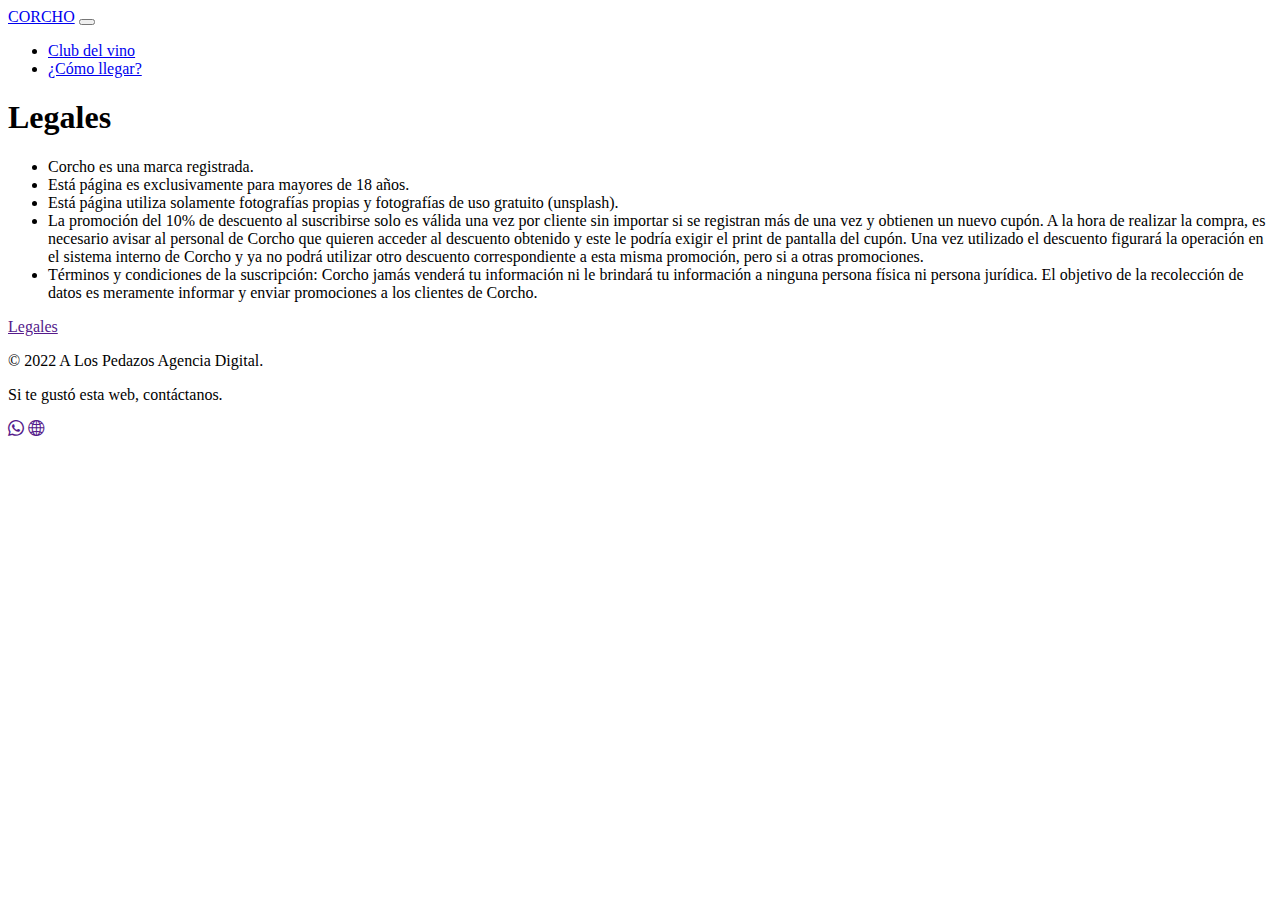
==== secciones/club-del-vino.html @ 09d90073 "primer commit" ====
<!DOCTYPE html>
<html lang="en">
<head>
    <meta charset="UTF-8">
    <meta http-equiv="X-UA-Compatible" content="IE=edge">
    <meta name="viewport" content="width=device-width, initial-scale=1.0">
    <link href="https://cdn.jsdelivr.net/npm/bootstrap@5.2.1/dist/css/bootstrap.min.css" rel="stylesheet" integrity="sha384-iYQeCzEYFbKjA/T2uDLTpkwGzCiq6soy8tYaI1GyVh/UjpbCx/TYkiZhlZB6+fzT" crossorigin="anonymous">
    <link rel="preconnect" href="https://fonts.googleapis.com">
    <link rel="preconnect" href="https://fonts.gstatic.com" crossorigin>
    <link rel="stylesheet" href="https://cdn.jsdelivr.net/npm/bootstrap-icons@1.9.1/font/bootstrap-icons.css">
    <link href="https://fonts.googleapis.com/css2?family=Karla:ital,wght@0,200;0,300;0,400;0,500;0,600;0,700;0,800;1,200;1,300;1,400;1,500;1,600;1,700;1,800&display=swap" rel="stylesheet">
    <link rel="stylesheet" href="styles.css">
    <link rel="stylesheet" href="club-del-vino-styles.css">
    <link rel="icon" type="image/x-icon" href="/images/favicom-01.png">
    <title>Corcho, tienda de bebidas</title>
</head>
<body>
    
    <!-- MENÚ (bootstrap)-->

    <nav class="navbar navbar-expand-lg bg-light gm-font-type">
        <div class="container-fluid">
          <a class="navbar-brand" href="index.html">CORCHO</a>
          <button class="navbar-toggler" type="button" data-bs-toggle="collapse" data-bs-target="#navbarNav" aria-controls="navbarNav" aria-expanded="false" aria-label="Toggle navigation">
            <span class="navbar-toggler-icon"></span>
          </button>
          <div class="collapse navbar-collapse" id="navbarNav">
            <ul class="navbar-nav">
              <li class="nav-item">
                <a class="nav-link" href="club-del-vino.html">Club del vino</a>
              </li>
              <li class="nav-item">
                <a class="nav-link" href="index.html#ancla-mapa">¿Cómo llegar?</a>
              </li>
            </ul>
          </div>
        </div>
    </nav>

    <!-- FIN MENÚ-->

    <MAIN>

        <!-- JUMBOTRON CON MARCA-->
        
        <div class="jumbotron-club">

            <div class="fondo-jumbotron-club"> </div>

            <h1 class="titulo-club">Legales</h1>

        </div>

        <!-- TEXTO-->


        <ul class="lista-legales">

            <li class="elemento-lista" type="disc">Corcho es una marca registrada.</li>

            <li class="elemento-lista" type="disc">Está página es exclusivamente para mayores de 18 años.</li>
            
            <li class="elemento-lista" type="disc">Está página utiliza solamente fotografías propias y fotografías de uso gratuito (unsplash).</li>

            <li class="elemento-lista" type="disc"><span class="bold">La promoción del 10% de descuento al suscribirse</span> solo es válida una vez por cliente sin importar si se registran más de una vez y obtienen un nuevo cupón. A la hora de realizar la compra, es necesario avisar al personal de Corcho que quieren acceder al descuento obtenido y este le podría exigir el print de pantalla del cupón. Una vez utilizado el descuento figurará la operación en el sistema interno de Corcho y ya no podrá utilizar otro descuento correspondiente a esta misma promoción, pero si a otras promociones.</li>

            <li class="elemento-lista" type="disc"><span class="bold">Términos y condiciones de la suscripción:</span> Corcho jamás venderá tu información ni le brindará tu información a ninguna persona física ni persona jurídica. El objetivo de la recolección de datos es meramente informar y enviar promociones a los clientes de Corcho.</li>
 
        </ul>

    </MAIN>

    <footer>

      <div class="linea-divisoria-footer"></div>

      <div class="footer-container">

        <a class="legales" href="">Legales</a>


        <p class="copyright">© 2022 A Los Pedazos Agencia Digital.</p>
        <p class="contactanos">Si te gustó esta web, contáctanos.</p>

        <div class="redes-sociales">
          <a href=""><i class="bi bi-whatsapp"></i></a>
          <a href=""><i class="bi bi-globe2"></i></a>
        </div>

      </div>
    </footer>
    
</body>
</html>
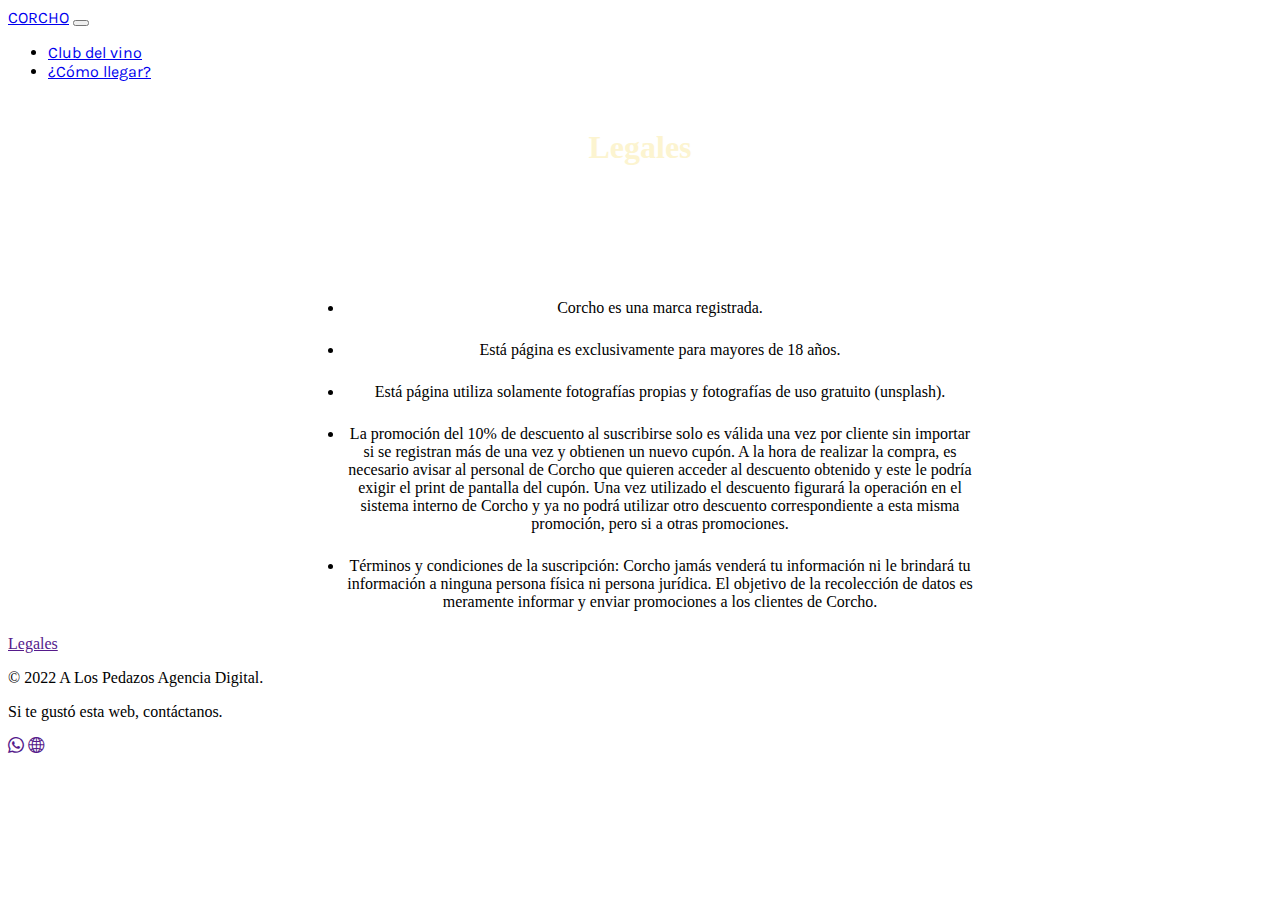
==== commit 9fb103aa: "primer commit" ====
--- a/secciones/club-del-vino.html
+++ b/secciones/club-del-vino.html
@@ -10,7 +10,7 @@
     <link rel="stylesheet" href="https://cdn.jsdelivr.net/npm/bootstrap-icons@1.9.1/font/bootstrap-icons.css">
     <link href="https://fonts.googleapis.com/css2?family=Karla:ital,wght@0,200;0,300;0,400;0,500;0,600;0,700;0,800;1,200;1,300;1,400;1,500;1,600;1,700;1,800&display=swap" rel="stylesheet">
     <link rel="stylesheet" href="styles.css">
-    <link rel="stylesheet" href="club-del-vino-styles.css">
+    <link rel="stylesheet" href="../css/club-del-vino-styles.css">
     <link rel="icon" type="image/x-icon" href="/images/favicom-01.png">
     <title>Corcho, tienda de bebidas</title>
 </head>
--- a/css/club-del-vino-styles.css
+++ b/css/club-del-vino-styles.css
@@ -0,0 +1,62 @@
+/*Establecer tipografía para modificar los componentes de bootstrap. A los componentes propios, le aplicamos directamente la tipografía a la clase para que después sea más fácil modificarlos*/
+
+.gm-font-type{
+    font-family: 'Karla', sans-serif; /*Colocar la tipografía que queremos*/
+}
+
+
+.color-tipografia{
+    color: var(--gris-2);
+}
+
+/*Establecer colores*/
+
+:root{ /*Establecemos paleta de colores*/
+    --primary-color: #fcf4d0;
+    --primary-color-hard: #f5e392;
+    --secondary-color: #e0d494;
+    --secondary-color-hard: #beb05d;
+    --blanco-1: #ffff;
+    --blanco-2: #f8f5f5;
+    --gris-1: #e6e3e3;
+    --gris-2: #3f3f3f;
+}
+
+/*JUMBOTRON*/
+
+.jumbotron-club{
+    width: 100%;
+    display: grid;
+}
+.fondo-jumbotron-club{
+    width: 100%;
+    height: 8rem;
+    margin: auto;
+    background-image: url(images/lucas-santos-wU2PEf1UVvM-unsplash-01.jpg);
+    background-size: cover;
+    filter: brightness(60%);
+    position: absolute; /*El position absolute permite que otros elementos ocupen el mismo espacio*/
+    z-index: -1; /*Con z-index "-1" lo mandamos para atrás*/
+}
+
+.titulo-club{
+    color: var(--primary-color);
+    grid-column: 1/12;
+    justify-self: center;
+    align-self: center;
+    margin-top: 2rem;
+    font-weight: 900;
+}
+
+/*LISTADO LEGAL (adaptar el margin bottom de lista-legales, según corresponda para que el FOOTER quede al final de todo*/
+
+.lista-legales{
+    width: 50%;
+    margin: auto;
+    margin-top: 7rem;
+    text-align: center;
+}
+
+.elemento-lista{
+    margin-bottom: 1.5rem;
+}
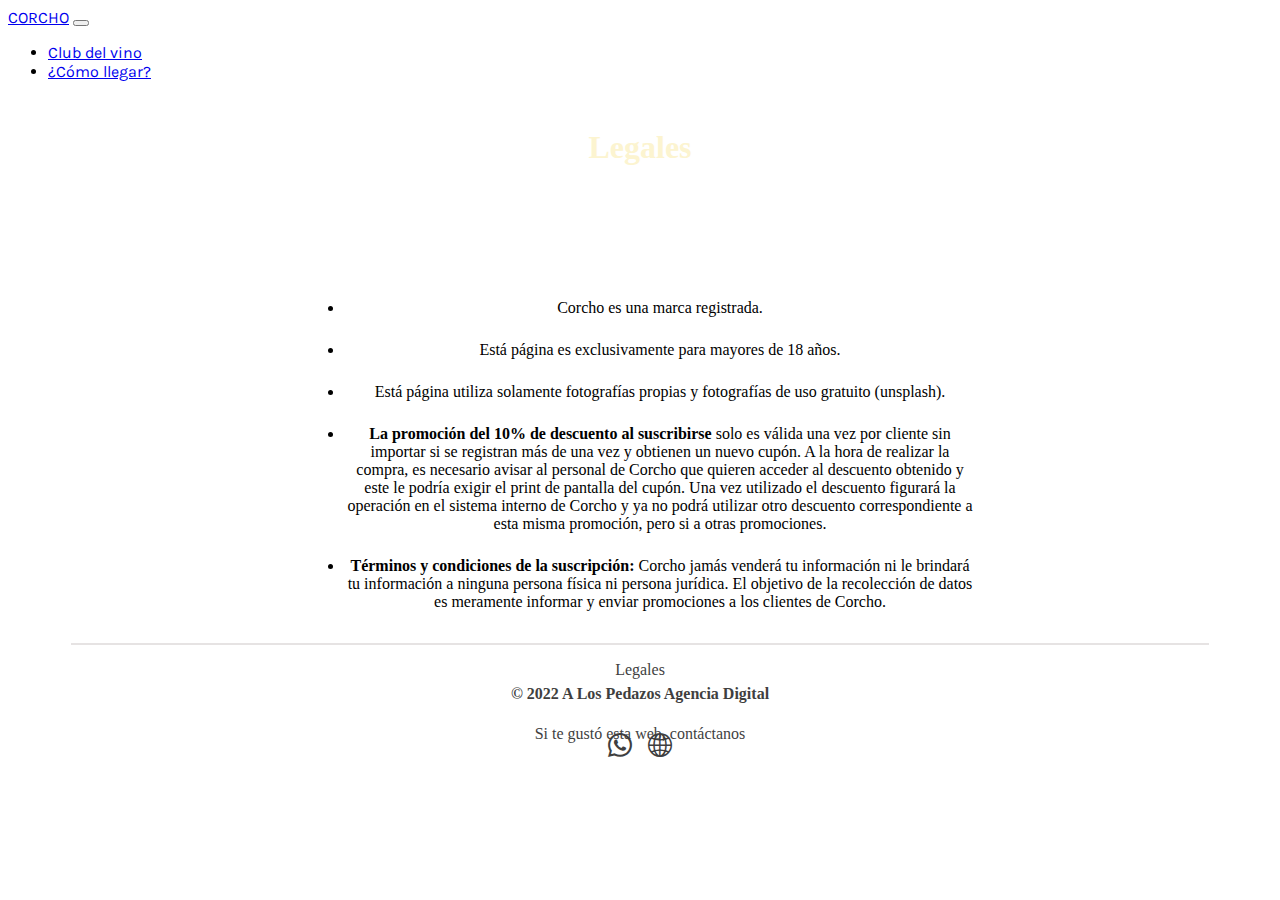
==== commit 07b5a31f: "actualizacion" ====
--- a/secciones/club-del-vino.html
+++ b/secciones/club-del-vino.html
@@ -9,7 +9,7 @@
     <link rel="preconnect" href="https://fonts.gstatic.com" crossorigin>
     <link rel="stylesheet" href="https://cdn.jsdelivr.net/npm/bootstrap-icons@1.9.1/font/bootstrap-icons.css">
     <link href="https://fonts.googleapis.com/css2?family=Karla:ital,wght@0,200;0,300;0,400;0,500;0,600;0,700;0,800;1,200;1,300;1,400;1,500;1,600;1,700;1,800&display=swap" rel="stylesheet">
-    <link rel="stylesheet" href="styles.css">
+    <link rel="stylesheet" href="../css/styles.css">
     <link rel="stylesheet" href="../css/club-del-vino-styles.css">
     <link rel="icon" type="image/x-icon" href="/images/favicom-01.png">
     <title>Corcho, tienda de bebidas</title>
@@ -76,15 +76,14 @@
 
       <div class="footer-container">
 
-        <a class="legales" href="">Legales</a>
+        <a class="legales" href="secciones/legales.html">Legales</a>
 
-
-        <p class="copyright">© 2022 A Los Pedazos Agencia Digital.</p>
-        <p class="contactanos">Si te gustó esta web, contáctanos.</p>
+        <a href="https://www.alpagenciadigital.com/" class="copyright">© 2022 A Los Pedazos Agencia Digital</a>
+        <p class="contactanos">Si te gustó esta web, contáctanos</p>
 
         <div class="redes-sociales">
-          <a href=""><i class="bi bi-whatsapp"></i></a>
-          <a href=""><i class="bi bi-globe2"></i></a>
+          <a href="https://api.whatsapp.com/send/?phone=541148706906&text=Hola%2C+quisiera+obtener+m%C3%A1s+informaci%C3%B3n+sobre+los+servicios+de+comunicaci%C3%B3n+que+ofrec%C3%A9s.&type=phone_number&app_absent=0"><i class="bi bi-whatsapp"></i></a>
+          <a href="https://www.alpagenciadigital.com/"><i class="bi bi-globe2"></i></a>
         </div>
 
       </div>
--- a/css/styles.css
+++ b/css/styles.css
@@ -0,0 +1,390 @@
+/*Establecer colores*/
+
+:root{ /*Establecemos paleta de colores*/
+    --primary-color: #fcf4d0;
+    --primary-color-hard: #f5e392;
+    --secondary-color: #e0d494;
+    --secondary-color-hard: #beb05d;
+    --blanco-1: #ffff;
+    --blanco-2: #f8f5f5;
+    --gris-1: #e6e3e3;
+    --gris-2: #707070;
+}
+
+/*Establecer tipografía para modificar los componentes de bootstrap. A los componentes propios, le aplicamos directamente la tipografía a la clase para que después sea más fácil modificarlos*/
+
+.gm-font-type{
+    font-family: 'Karla', sans-serif; /*Colocar la tipografía que queremos*/
+}
+
+
+.color-tipografia{
+    color: var(--gris-2);
+}
+
+.bold{
+    font-weight: 700;
+}
+
+/*JUMBOTRON*/
+
+.jumbotron-marca{
+    width: 100%;
+    display: grid;
+    grid-template-columns: repeat(12, 1fr);
+    grid-template-rows: repeat(4, 10rem);
+}
+.fondo-jumbotron{
+    width: 100%;
+    height: 30rem;
+    margin: auto;
+    background-image: url(../images/lucas-santos-wU2PEf1UVvM-unsplash-01.jpg);
+    background-size: cover;
+    filter: brightness(60%);
+    position: absolute; /*El position absolute permite que otros elementos ocupen el mismo espacio*/
+    z-index: -1; /*Con z-index "-1" lo mandamos para atrás*/
+}
+
+.container-logo{
+    grid-column: 1 / 13;
+    display: grid;
+}
+
+.imagen-logo{
+    width: 32%;
+    justify-self: center;
+    margin-top: 3rem;
+    margin-bottom: 1rem;
+}
+
+.botonera{
+    justify-self: center;
+}
+
+.gm-botones-jumbotron{
+    background-color: var(--primary-color);
+    color: var(--gris-2);
+    border-radius: 10px;
+    border: none;
+    padding: 0.6rem;
+    text-decoration: none;
+}
+
+.gm-botones-jumbotron:hover{
+    background-color: var(--primary-color-hard);
+    color: var(--gris-2);
+
+}
+
+.imagen-producto{
+    width: 25rem;
+    position: relative;
+    top: 6rem;
+    grid-column: 1 / 13;
+    justify-self: center;
+    
+}
+
+/*BOTÓN CLUB DEL VINO*/
+
+.boton-club-del-vino{
+    width: 90%;
+    max-height: 50rem;
+    margin: auto;
+    border-radius: 10px;
+    background-image: url(../images/yogendra-singh-7FjxbHnbibQ-unsplash-01.jpg);
+    background-size: cover;
+    padding: 1.5rem;
+
+    display: grid;
+    grid-template-columns: 70% 30%;
+    grid-gap: 2rem;
+}
+
+@media (max-width: 700px){
+     
+    .boton-club-del-vino{
+        grid-template-columns: 1fr;
+        grid-gap: 1rem;
+        margin-top: 2rem;
+    }
+
+
+}
+
+.titulo-club-del-vino{
+    color: var(--primary-color);
+    font-weight: 900;
+}
+
+.texto-club-del-vino{
+    color: var(--primary-color);
+}
+
+.gm-botones-club-del-vino{
+    font-size: 1.2rem;
+    width: fit-content;
+    height: fit-content;
+    padding: 0.6rem;
+    background-color: var(--primary-color);
+    color: var(--gris-2);
+    border-radius: 10px;
+    text-decoration: none;
+    justify-self: center;
+    align-self: center;
+}
+
+@media (max-width: 700px){
+     
+    .gm-botones-club-del-vino{
+        justify-self: end;  
+        font-size: 1rem;
+    }
+
+}
+
+/*DESCRIPCIÓN MARCA*/
+
+.descripcion-marca{
+    width: 90%;
+    margin: auto;
+    margin-top: 1rem;
+    display: flex;
+}
+
+.texto-descripcion-marca{
+    width: 100rem;
+    display: grid;
+
+}
+
+.centrar-texto{
+    text-align: center;
+}
+
+.titulo-marca{
+    font-size: 3rem;
+    font-family: 'Karla', sans-serif;
+    font-weight: 900;
+}
+
+.cuerpo-texto-marca{
+    font-size: 1rem;
+    font-family: 'Karla', sans-serif;
+}
+
+.titulo-descuento{
+    font-size: 1.5rem;
+    font-family: 'Karla', sans-serif;
+    font-weight: 500;
+}
+
+/*FORMULARIO*/
+
+.gm-botones-formulario{
+    font-family: 'Karla', sans-serif;
+    background-color: var(--secondary-color);
+    color: var(--gris-2);
+    border: none;
+    border-radius: 10px;
+    padding: 0.5rem;
+}
+
+.gm-botones-formulario:hover{
+    background-color: var(--secondary-color-hard);
+}
+
+.gm-botones-formulario:visited{
+    border: none;
+}
+
+.aviso-formulario{
+    margin-top: 1.5rem;
+    text-align: center;
+    font-size: 0.8rem;
+    font-style: italic;
+}
+
+.terminos-link{
+    text-decoration: none;
+    color: var(--gris-2);
+    font-weight: 700;
+}
+
+.intereses-form{
+    margin-top: 1rem;
+}
+
+/*IMAGEN Y LÍNEA DIVISORIA*/ 
+
+.linea-divisoria{
+    width: 0.5rem;
+    height: 20rem;
+    background-color: var(--secondary-color);
+    color: var(--gris-2);
+    margin-left: 1rem;
+    margin-right: 1rem;
+    align-self: center;
+}
+
+.imagen-descripcion-marca{
+    width: 110rem;
+    height: 49rem;
+    border-radius: 0.5rem;
+    background-image: url(../images/theme-photos-mR_lv_G7XCY-unsplash.jpg);
+    background-size: cover;
+    align-self: center;
+}
+
+/*CONTENEDOR MAPA*/
+
+.contenedor-mapa{
+    width: 90%;
+    margin: auto;
+    margin-top: 2.5rem;
+    display: grid;
+}
+
+.titulo-donde-estamos{
+    margin-bottom: 1.5rem;
+}
+
+.mapa{
+    width: 100%;
+    justify-self: center;
+    border-radius: 10px;
+}
+
+/*FOOTER*/
+
+.linea-divisoria-footer{
+    width: 90%;
+    margin: auto;
+    margin-top: 2rem;
+    margin-bottom: 1rem;
+    height: 0.1rem;
+    background-color: var(--gris-1);
+}
+
+.footer-container{
+    width: 90%;
+    margin: auto;
+    margin-bottom: 2rem;
+    display: grid;
+    grid-template-rows: repeat(3, 1.5rem);
+
+}
+
+.copyright{
+    justify-self: center;
+    font-weight: 700;
+    text-decoration: none;
+    color: var(--gris-2);
+}
+
+.copyright:hover{
+    justify-self: center;
+    font-weight: 700;
+    text-decoration: none;
+    color: var(--secondary-color-hard);
+}
+
+.legales{
+    justify-self: center;
+    text-decoration: none;
+    color: var(--gris-2);
+}
+
+.legales:hover{
+    color: var(--secondary-color-hard);
+}
+
+.contactanos{
+    justify-self: center;
+    color: var(--gris-2);
+}
+
+.redes-sociales{
+    font-size: 24px;
+    justify-self: center;
+    display: flex;
+    gap: 1rem;
+}
+
+.bi{
+    color: var(--gris-2);
+}
+
+.bi:hover{
+    color: var(--secondary-color-hard);
+}
+
+/*MEDIA QUERY*/
+
+@media (max-width: 1100px){
+     
+    .titulo-marca{
+        font-size: 2.5rem;
+    }
+
+    .imagen-descripcion-marca{
+        
+        height: 44rem;
+    }
+     
+}
+
+@media (max-width: 900px){
+
+    .imagen-logo{
+        width: 25rem;
+    }
+
+    .titulo-marca{
+        font-size: 1.9rem;
+    }
+
+     
+}
+
+@media (max-width: 700px){
+
+    .jumbotron-marca{
+        grid-template-rows: repeat(4, 8rem);
+    }
+
+    .fondo-jumbotron{
+        height: 25rem;
+    }
+
+    .imagen-logo{
+        width: 18rem;
+        margin-bottom: 2rem;
+    }
+
+    .imagen-producto{
+        width: 20rem;
+    }
+
+    .descripcion-marca{
+        flex-wrap: wrap;
+    } 
+
+    .linea-divisoria{
+        width: 100%;
+        height: 0.1rem;
+        margin-top: 1rem;
+        margin-bottom: 1rem;
+    }
+
+    .imagen-descripcion-marca{
+        height: 20rem;
+    }
+
+    .linea-divisoria-footer{
+        width: 100%;
+    }
+
+}
+
+
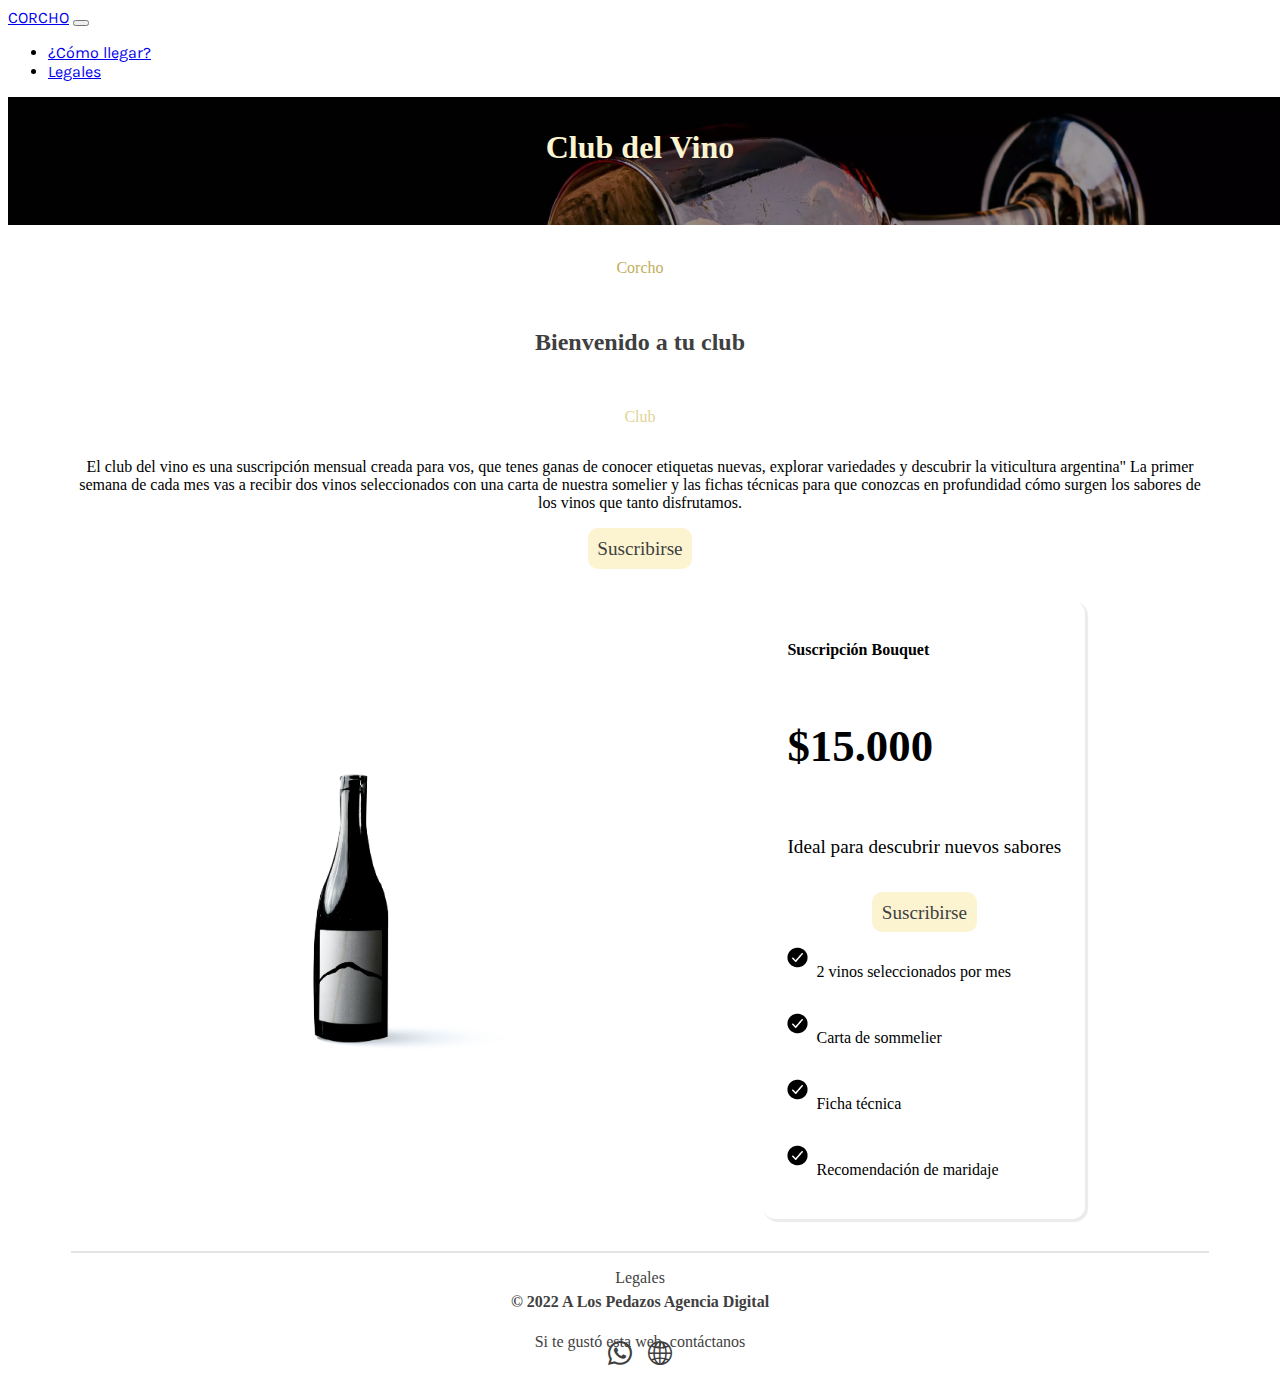
==== commit db176406: "primer commit" ====
--- a/secciones/club-del-vino.html
+++ b/secciones/club-del-vino.html
@@ -14,6 +14,17 @@
     <link rel="icon" type="image/x-icon" href="/images/favicom-01.png">
     <title>Corcho, tienda de bebidas</title>
 </head>
+
+<!-- Google tag (gtag.js) -->
+<script async src="https://www.googletagmanager.com/gtag/js?id=G-05D6G5E6DB"></script>
+<script>
+  window.dataLayer = window.dataLayer || [];
+  function gtag(){dataLayer.push(arguments);}
+  gtag('js', new Date());
+
+  gtag('config', 'G-05D6G5E6DB');
+</script>
+
 <body>
     
     <!-- MENÚ (bootstrap)-->
@@ -27,10 +38,10 @@
           <div class="collapse navbar-collapse" id="navbarNav">
             <ul class="navbar-nav">
               <li class="nav-item">
-                <a class="nav-link" href="club-del-vino.html">Club del vino</a>
+                <a class="nav-link" href="../index.html#ancla-mapa">¿Cómo llegar?</a>
               </li>
               <li class="nav-item">
-                <a class="nav-link" href="index.html#ancla-mapa">¿Cómo llegar?</a>
+                <a class="nav-link" href="legales.html">Legales</a>
               </li>
             </ul>
           </div>
@@ -47,26 +58,88 @@
 
             <div class="fondo-jumbotron-club"> </div>
 
-            <h1 class="titulo-club">Legales</h1>
+            <h1 class="titulo-club">Club del Vino</h1>
 
         </div>
 
-        <!-- TEXTO-->
+        <!-- INTRODUCCIÓN-->
 
+        <div class="body-introduccion">
 
-        <ul class="lista-legales">
+          <p class="color-terciary">Corcho</p>
+          <h2 class="titulo-body-introduccion">Bienvenido a tu club</h2>
+          <p class="color-secondary">Club</p>
+  
+        </div>
 
-            <li class="elemento-lista" type="disc">Corcho es una marca registrada.</li>
+         <!--Texto introducción-->
 
-            <li class="elemento-lista" type="disc">Está página es exclusivamente para mayores de 18 años.</li>
-            
-            <li class="elemento-lista" type="disc">Está página utiliza solamente fotografías propias y fotografías de uso gratuito (unsplash).</li>
+         <div class="info">
 
-            <li class="elemento-lista" type="disc"><span class="bold">La promoción del 10% de descuento al suscribirse</span> solo es válida una vez por cliente sin importar si se registran más de una vez y obtienen un nuevo cupón. A la hora de realizar la compra, es necesario avisar al personal de Corcho que quieren acceder al descuento obtenido y este le podría exigir el print de pantalla del cupón. Una vez utilizado el descuento figurará la operación en el sistema interno de Corcho y ya no podrá utilizar otro descuento correspondiente a esta misma promoción, pero si a otras promociones.</li>
+          <p class="texto-introduccion">El club del vino es una suscripción mensual creada para vos, que tenes ganas de conocer etiquetas  nuevas, explorar variedades y descubrir la viticultura argentina" La primer semana de cada mes vas a recibir dos vinos seleccionados con una carta de nuestra somelier y las fichas técnicas para que conozcas en profundidad cómo surgen los sabores de los vinos que tanto disfrutamos.</p> <span class="bold"></span>
 
-            <li class="elemento-lista" type="disc"><span class="bold">Términos y condiciones de la suscripción:</span> Corcho jamás venderá tu información ni le brindará tu información a ninguna persona física ni persona jurídica. El objetivo de la recolección de datos es meramente informar y enviar promociones a los clientes de Corcho.</li>
- 
-        </ul>
+          <div class="contenedor-boton">
+            <a href="https://forms.gle/1tjPkPKSr5pLuRuX9" class="boton-formulario gm-botones-club-del-vino">Suscribirse</a>
+          </div>
+        
+        </div>
+
+        <!-- INFORMACIÓN Y CALL TO ACTION-->
+
+        <div class="contenedor-info-imagen">
+
+        <div class="contenedor-imagen">
+          <img src="../images/vino-01.png" alt="" class="imagen-club-del-vino-2">
+        </div>
+
+        <!--Tarjeta-->
+
+        <div class="tarjeta tarjeta1">
+
+          <div class="titulos-tarjetas">
+              <p class="titulo-1">Suscripción Bouquet</p>
+              <p class="precio precioPresencial">$15.000</p> 
+              <p class="bajada">Ideal para descubrir nuevos sabores</p>
+          </div>
+
+          <div class="button-tarjetas-contenedor">
+            <a href="https://forms.gle/1tjPkPKSr5pLuRuX9" class="boton-formulario gm-botones-club-del-vino">Suscribirse</a>
+          </div>
+
+          <div class="listado-tarjetas-contenedor">
+
+              <div class="elemento-lista-tarjeta">
+                  <div>
+                    <img src="../images/tilde.png" alt="tilde">
+                  </div>
+                  <p>2 vinos seleccionados por mes</p>
+              </div>
+
+              <div class="elemento-lista-tarjeta">
+                <div>
+                  <img src="../images/tilde.png" alt="tilde">
+                </div>
+                <p>Carta de sommelier</p>
+              </div>
+
+              <div class="elemento-lista-tarjeta">
+                <div>
+                  <img src="../images/tilde.png" alt="tilde">
+                </div>
+                <p>Ficha técnica</p>
+              </div>
+
+              <div class="elemento-lista-tarjeta">
+                <div>
+                  <img src="../images/tilde.png" alt="tilde">
+                </div>
+                <p>Recomendación de maridaje</p>
+              </div>
+
+        </div>
+
+      </div>
+
 
     </MAIN>
 
--- a/css/styles.css
+++ b/css/styles.css
@@ -38,7 +38,7 @@
     width: 100%;
     height: 30rem;
     margin: auto;
-    background-image: url(../images/lucas-santos-wU2PEf1UVvM-unsplash-01.jpg);
+    background-image: url(../images/fondo-boton-club-del-vino.webp);
     background-size: cover;
     filter: brightness(60%);
     position: absolute; /*El position absolute permite que otros elementos ocupen el mismo espacio*/
@@ -92,7 +92,7 @@
     max-height: 50rem;
     margin: auto;
     border-radius: 10px;
-    background-image: url(../images/yogendra-singh-7FjxbHnbibQ-unsplash-01.jpg);
+    background-image: url(../images/fondo-boton-club-del-vino.webp);
     background-size: cover;
     padding: 1.5rem;
 
@@ -132,6 +132,11 @@
     text-decoration: none;
     justify-self: center;
     align-self: center;
+}
+
+.gm-botones-club-del-vino:hover{
+    background-color: var(--primary-color-hard);
+    color: var(--gris-2);
 }
 
 @media (max-width: 700px){
@@ -319,6 +324,7 @@
     color: var(--secondary-color-hard);
 }
 
+
 /*MEDIA QUERY*/
 
 @media (max-width: 1100px){
--- a/css/club-del-vino-styles.css
+++ b/css/club-del-vino-styles.css
@@ -32,7 +32,7 @@
     width: 100%;
     height: 8rem;
     margin: auto;
-    background-image: url(images/lucas-santos-wU2PEf1UVvM-unsplash-01.jpg);
+    background-image: url(../images/fondo-boton-club-del-vino.webp);
     background-size: cover;
     filter: brightness(60%);
     position: absolute; /*El position absolute permite que otros elementos ocupen el mismo espacio*/
@@ -48,15 +48,158 @@
     font-weight: 900;
 }
 
-/*LISTADO LEGAL (adaptar el margin bottom de lista-legales, según corresponda para que el FOOTER quede al final de todo*/
-
-.lista-legales{
-    width: 50%;
-    margin: auto;
-    margin-top: 7rem;
+/*Introducción*/
+
+.body-introduccion{
+    width: 90%;
+    margin: auto;
+    margin-top: 3.5rem;
     text-align: center;
-}
-
-.elemento-lista{
-    margin-bottom: 1.5rem;
-}
+    display: grid;
+    grid-gap: 1rem;
+}
+
+
+@media (max-width: 600px) {
+    .body-introduccion {
+        margin-top: 5rem;
+    }
+  }
+
+.titulo-body-introduccion{
+    color: var(--gris-2);
+}
+
+.color-secondary{
+    color: var(--secondary-color);
+}
+
+.color-terciary{
+    color: var(--secondary-color-hard);
+}
+
+.info{
+    width: 90%;
+    margin: auto;
+    display: grid;
+    justify-content: center;
+    align-items: center;
+}
+
+.texto-introduccion{
+    text-align: center;
+}
+
+.contenedor-boton{
+    width: 100%;
+    display: flex;
+    justify-content: center;
+}
+
+
+.boton-formulario{
+    padding: 0.5rem;
+    border: solid 1px;
+    border-radius: 10px;
+    text-decoration: none;
+}
+
+/*TEXTO y CALL TO ACTION (adaptar el margin bottom del último elemento, según corresponda para que el FOOTER quede al final de todo*/
+
+.contenedor-info-imagen{
+    width: 90%;
+    margin: auto;
+    margin-top: 2rem;
+    display: grid;
+    grid-template-columns: 1fr 1fr;
+    justify-content: center;
+    align-items: center;
+}
+
+@media (max-width: 600px) {
+    .contenedor-info-imagen {
+        grid-template-columns: 1fr;
+    }
+  }
+
+.contenedor-imagen{
+    width: 100%;
+    display: grid;
+    justify-content: center;
+    align-items: center;
+}
+
+.imagen-club-del-vino-2{
+    width: 20rem;
+}
+
+@media (max-width: 600px) {
+    .imagen-club-del-vino-2 {
+        width: 15rem;
+    }
+  }
+
+
+.gm-botones-club-del-vino{
+    background-color: var(--primary-color);
+    color: var(--gris-2);
+    border-radius: 10px;
+    border: none;
+    padding: 0.6rem;
+    text-decoration: none;
+}
+
+.gm-botones-club-del-vino:hover{
+    background-color: var(--primary-color-hard);
+    color: var(--gris-2);
+
+}
+
+/*Tarjeta*/
+
+
+.tarjeta{
+    width: fit-content;
+    margin: auto;
+    background-color: var(--blanco-1);
+    box-shadow: 2px 2px 1px 1px rgba(158, 157, 157, 0.2);
+    border-radius: 0.8rem;
+    padding: 1.5rem;
+    display: grid;
+    grid-gap: 1.5rem;
+    justify-items: center;
+}
+
+.titulos-tarjetas{
+    width: 100%;
+    margin: auto;
+    display: grid;
+}
+
+.titulo-1{
+    font-size: 1rem;
+    font-weight: 600;
+}
+
+.precio{
+    font-size: 2.8rem;
+    font-weight: 800;
+}
+
+.bajada{
+    font-size: 1.2rem;
+}
+
+.listado-tarjetas-contenedor{
+    width: 100%;
+    margin: auto;
+    display: grid;
+    grid-gap: 1rem;
+}
+
+.elemento-lista-tarjeta{
+    width: 100%;
+    margin: auto;
+    display: flex;
+    grid-gap: 0.5rem;
+}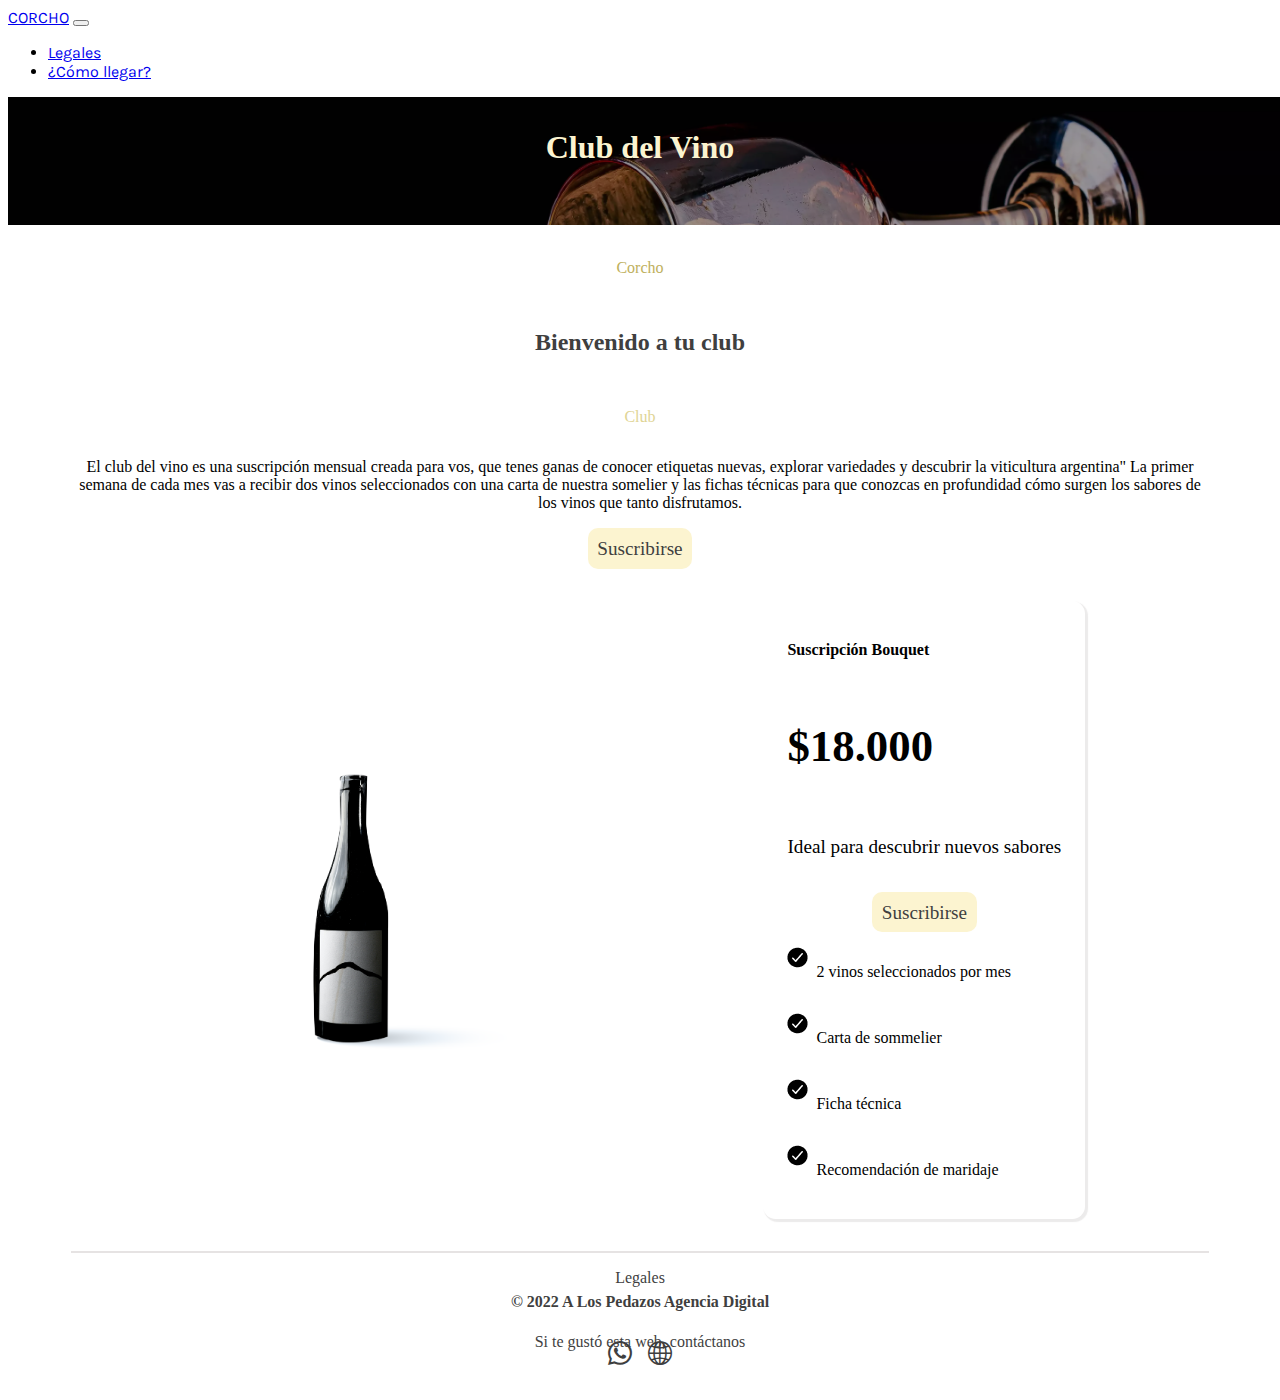
==== commit 125e2434: "primer commit" ====
--- a/secciones/club-del-vino.html
+++ b/secciones/club-del-vino.html
@@ -31,17 +31,17 @@
 
     <nav class="navbar navbar-expand-lg bg-light gm-font-type">
         <div class="container-fluid">
-          <a class="navbar-brand" href="index.html">CORCHO</a>
+          <a class="navbar-brand" href="../index.html">CORCHO</a>
           <button class="navbar-toggler" type="button" data-bs-toggle="collapse" data-bs-target="#navbarNav" aria-controls="navbarNav" aria-expanded="false" aria-label="Toggle navigation">
             <span class="navbar-toggler-icon"></span>
           </button>
           <div class="collapse navbar-collapse" id="navbarNav">
             <ul class="navbar-nav">
               <li class="nav-item">
-                <a class="nav-link" href="../index.html#ancla-mapa">¿Cómo llegar?</a>
+                <a class="nav-link" href="legales.html">Legales</a>
               </li>
               <li class="nav-item">
-                <a class="nav-link" href="legales.html">Legales</a>
+                <a class="nav-link" href="../index.html#ancla-mapa">¿Cómo llegar?</a>
               </li>
             </ul>
           </div>
@@ -98,7 +98,7 @@
 
           <div class="titulos-tarjetas">
               <p class="titulo-1">Suscripción Bouquet</p>
-              <p class="precio precioPresencial">$15.000</p> 
+              <p class="precio precioPresencial">$18.000</p> 
               <p class="bajada">Ideal para descubrir nuevos sabores</p>
           </div>
 
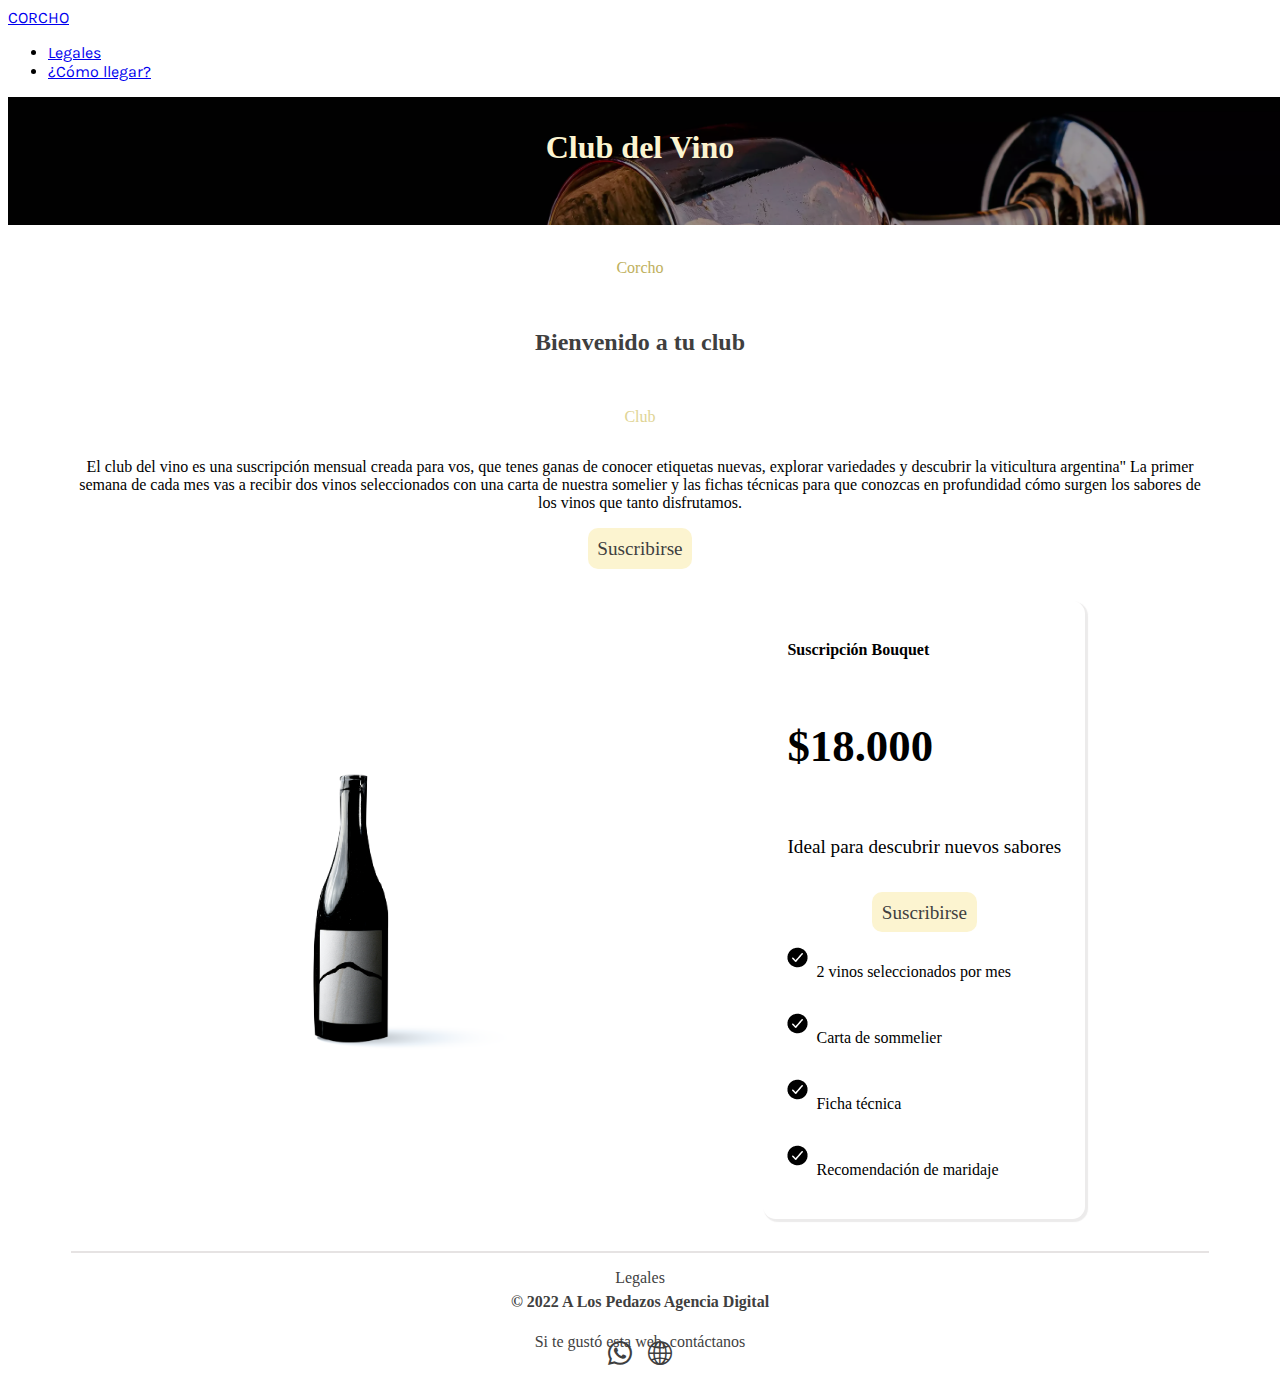
==== commit 9c03a4b6: "primer commit" ====
--- a/secciones/club-del-vino.html
+++ b/secciones/club-del-vino.html
@@ -27,14 +27,11 @@
 
 <body>
     
-    <!-- MENÚ (bootstrap)-->
+    <!-- MENÚ (bootstrap) SIN EL BOTÓN HAMBURGUESA-->
 
     <nav class="navbar navbar-expand-lg bg-light gm-font-type">
         <div class="container-fluid">
           <a class="navbar-brand" href="../index.html">CORCHO</a>
-          <button class="navbar-toggler" type="button" data-bs-toggle="collapse" data-bs-target="#navbarNav" aria-controls="navbarNav" aria-expanded="false" aria-label="Toggle navigation">
-            <span class="navbar-toggler-icon"></span>
-          </button>
           <div class="collapse navbar-collapse" id="navbarNav">
             <ul class="navbar-nav">
               <li class="nav-item">
--- a/css/styles.css
+++ b/css/styles.css
@@ -9,6 +9,7 @@
     --blanco-2: #f8f5f5;
     --gris-1: #e6e3e3;
     --gris-2: #707070;
+    --gris-3: #353535;
 }
 
 /*Establecer tipografía para modificar los componentes de bootstrap. A los componentes propios, le aplicamos directamente la tipografía a la clase para que después sea más fácil modificarlos*/
@@ -92,7 +93,7 @@
     max-height: 50rem;
     margin: auto;
     border-radius: 10px;
-    background-image: url(../images/fondo-boton-club-del-vino.webp);
+    background-image: url(../images/fondo-boton-club-del-vino-2.jpg);
     background-size: cover;
     padding: 1.5rem;
 
@@ -127,7 +128,7 @@
     height: fit-content;
     padding: 0.6rem;
     background-color: var(--primary-color);
-    color: var(--gris-2);
+    color: var(--gris-3);
     border-radius: 10px;
     text-decoration: none;
     justify-self: center;
